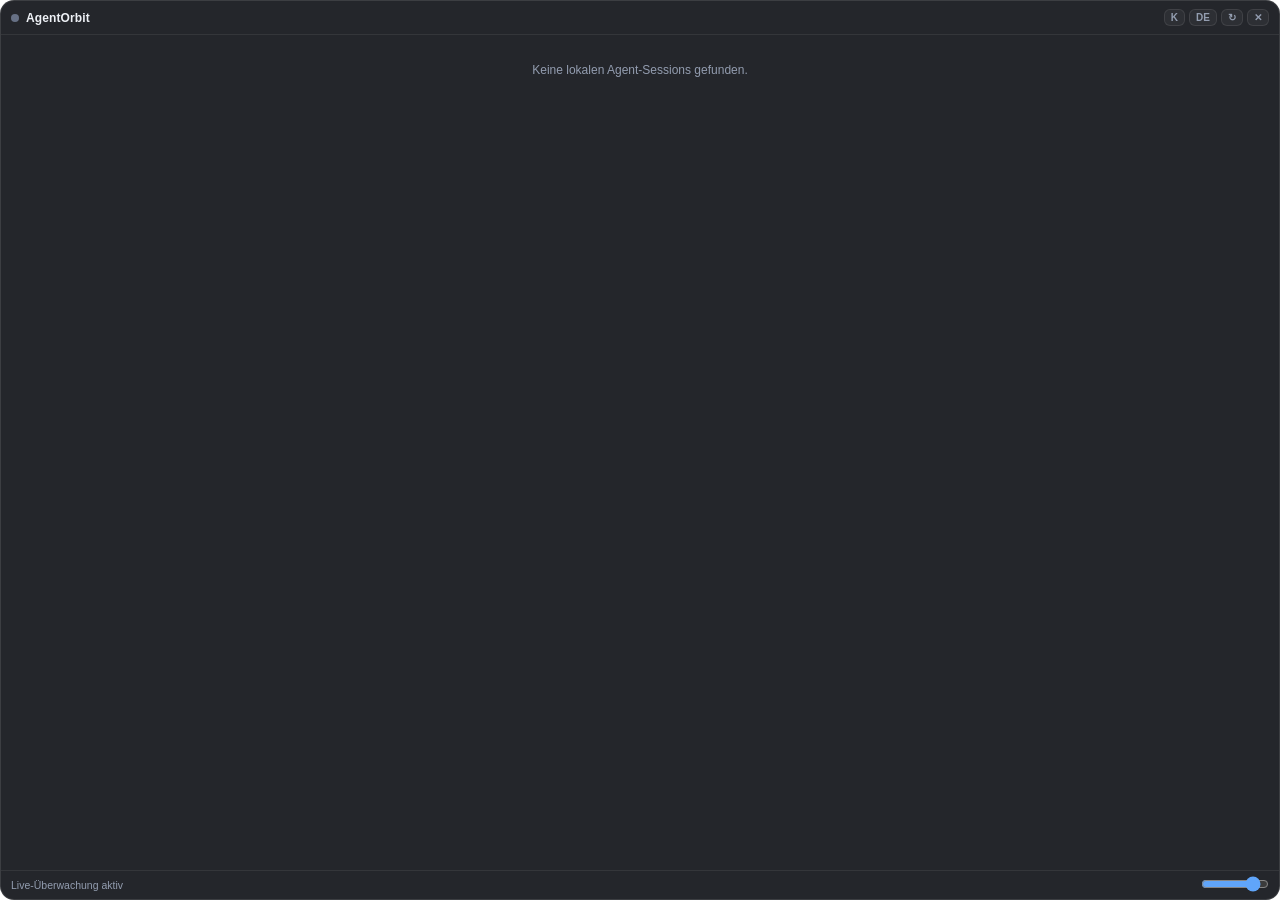
==== ui/index.html @ 6033550c "Phase 2: Add Tauri v2 desktop shell, tray, global shortcut, and zero-bundler HUD UI" ====
<!doctype html>
<html lang="de">
  <head>
    <meta charset="UTF-8" />
    <meta name="viewport" content="width=device-width, initial-scale=1.0" />
    <title>AgentOrbit</title>
    <link rel="stylesheet" href="styles.css" />
  </head>
  <body>
    <div id="hud-shell" class="hud-shell">
      <header class="hud-header" data-tauri-drag-region>
        <div class="brand" data-tauri-drag-region>
          <span id="status-orb" class="orb idle"></span>
          <span class="title">AgentOrbit</span>
          <span id="live-badge" class="badge hidden">0</span>
        </div>
        <div class="controls">
          <button id="density-btn" class="icon-btn" title="Ansicht wechseln">K</button>
          <button id="lang-btn" class="icon-btn" title="Sprache DE/EN">DE</button>
          <button id="refresh-btn" class="icon-btn" title="Aktualisieren">↻</button>
          <button id="hide-btn" class="icon-btn" title="Ausblenden">✕</button>
        </div>
      </header>

      <main id="session-list" class="session-list density-compact"></main>

      <footer class="hud-footer">
        <span id="footer-status" class="footer-status">Bereit</span>
        <label class="opacity-control" title="Deckkraft">
          <input id="opacity-slider" type="range" min="45" max="100" value="92" />
        </label>
      </footer>
    </div>
    <script src="app.js"></script>
  </body>
</html>
---- ui/styles.css ----
:root {
  --bg-alpha: 0.92;
  --surface: rgba(18, 20, 26, var(--bg-alpha));
  --card: rgba(255, 255, 255, 0.055);
  --card-hover: rgba(255, 255, 255, 0.09);
  --border: rgba(255, 255, 255, 0.11);
  --text: #eef1f6;
  --muted: #939db0;
  --green: #32d583;
  --orange: #f79009;
  --slate: #667085;
  --accent: #60a5fa;
}

* {
  box-sizing: border-box;
  margin: 0;
  padding: 0;
  user-select: none;
}

html,
body {
  width: 100%;
  height: 100%;
  overflow: hidden;
  background: transparent;
  font-family: -apple-system, BlinkMacSystemFont, "SF Pro Text", "Segoe UI", Roboto, sans-serif;
  color: var(--text);
  font-size: 12px;
}

.hud-shell {
  width: 100%;
  height: 100%;
  display: flex;
  flex-direction: column;
  background: var(--surface);
  border: 1px solid var(--border);
  border-radius: 14px;
  backdrop-filter: blur(18px);
  -webkit-backdrop-filter: blur(18px);
  overflow: hidden;
}

.hud-header {
  display: flex;
  align-items: center;
  justify-content: space-between;
  padding: 8px 10px;
  border-bottom: 1px solid rgba(255, 255, 255, 0.07);
  cursor: grab;
}

.brand {
  display: flex;
  align-items: center;
  gap: 7px;
  font-weight: 600;
  letter-spacing: 0.01em;
}

.orb {
  width: 8px;
  height: 8px;
  border-radius: 50%;
  background: var(--slate);
}
.orb.running {
  background: var(--green);
  box-shadow: 0 0 8px rgba(50, 213, 131, 0.7);
}
.orb.needs_input {
  background: var(--orange);
  box-shadow: 0 0 10px rgba(247, 144, 9, 0.85);
}

.badge {
  font-size: 10px;
  font-weight: 700;
  padding: 1px 6px;
  border-radius: 999px;
  background: rgba(50, 213, 131, 0.18);
  color: var(--green);
}
.badge.warn {
  background: rgba(247, 144, 9, 0.22);
  color: var(--orange);
}
.hidden {
  display: none;
}

.controls {
  display: flex;
  gap: 4px;
}

.icon-btn {
  border: 1px solid rgba(255, 255, 255, 0.09);
  background: rgba(255, 255, 255, 0.04);
  color: var(--muted);
  border-radius: 6px;
  font-size: 10px;
  font-weight: 600;
  padding: 2px 6px;
  cursor: pointer;
}
.icon-btn:hover {
  color: var(--text);
  background: rgba(255, 255, 255, 0.12);
}

.session-list {
  flex: 1;
  overflow-y: auto;
  padding: 8px;
  display: grid;
  grid-template-columns: repeat(auto-fill, minmax(220px, 1fr));
  gap: 7px;
  align-content: start;
}

.card {
  background: var(--card);
  border: 1px solid rgba(255, 255, 255, 0.07);
  border-radius: 10px;
  padding: 8px 10px;
  display: flex;
  flex-direction: column;
  gap: 4px;
  transition: background 0.15s ease, border-color 0.15s ease;
}
.card:hover {
  background: var(--card-hover);
}
.card.needs_input {
  border-color: rgba(247, 144, 9, 0.55);
  background: rgba(247, 144, 9, 0.09);
}
.card.running {
  border-color: rgba(50, 213, 131, 0.35);
}

.card-top {
  display: flex;
  align-items: center;
  justify-content: space-between;
  gap: 6px;
}

.project-btn {
  background: none;
  border: none;
  color: var(--text);
  font-weight: 600;
  font-size: 12.5px;
  text-align: left;
  cursor: pointer;
  overflow: hidden;
  text-overflow: ellipsis;
  white-space: nowrap;
}
.project-btn:hover {
  color: var(--accent);
}

.pill {
  font-size: 10px;
  font-weight: 600;
  padding: 1px 6px;
  border-radius: 999px;
  white-space: nowrap;
}
.pill.running {
  background: rgba(50, 213, 131, 0.16);
  color: var(--green);
}
.pill.needs_input {
  background: rgba(247, 144, 9, 0.22);
  color: var(--orange);
}
.pill.idle,
.pill.offline,
.pill.unavailable {
  background: rgba(255, 255, 255, 0.07);
  color: var(--muted);
}

.meta {
  display: flex;
  flex-wrap: wrap;
  gap: 6px;
  color: var(--muted);
  font-size: 11px;
}

.detail-row {
  display: flex;
  align-items: center;
  justify-content: space-between;
  margin-top: 3px;
  padding-top: 5px;
  border-top: 1px solid rgba(255, 255, 255, 0.06);
  font-size: 10.5px;
  color: var(--muted);
}

.rings {
  display: flex;
  gap: 8px;
  align-items: center;
}
.ring-item {
  display: flex;
  align-items: center;
  gap: 4px;
}

.density-minimal .detail-row,
.density-minimal .extra-meta {
  display: none;
}
.density-compact .detail-row {
  display: none;
}

.empty-state {
  grid-column: 1 / -1;
  text-align: center;
  color: var(--muted);
  padding: 20px 8px;
}

.hud-footer {
  display: flex;
  align-items: center;
  justify-content: space-between;
  padding: 5px 10px;
  border-top: 1px solid rgba(255, 255, 255, 0.07);
  font-size: 10.5px;
  color: var(--muted);
}

.opacity-control input {
  width: 68px;
  accent-color: var(--accent);
}
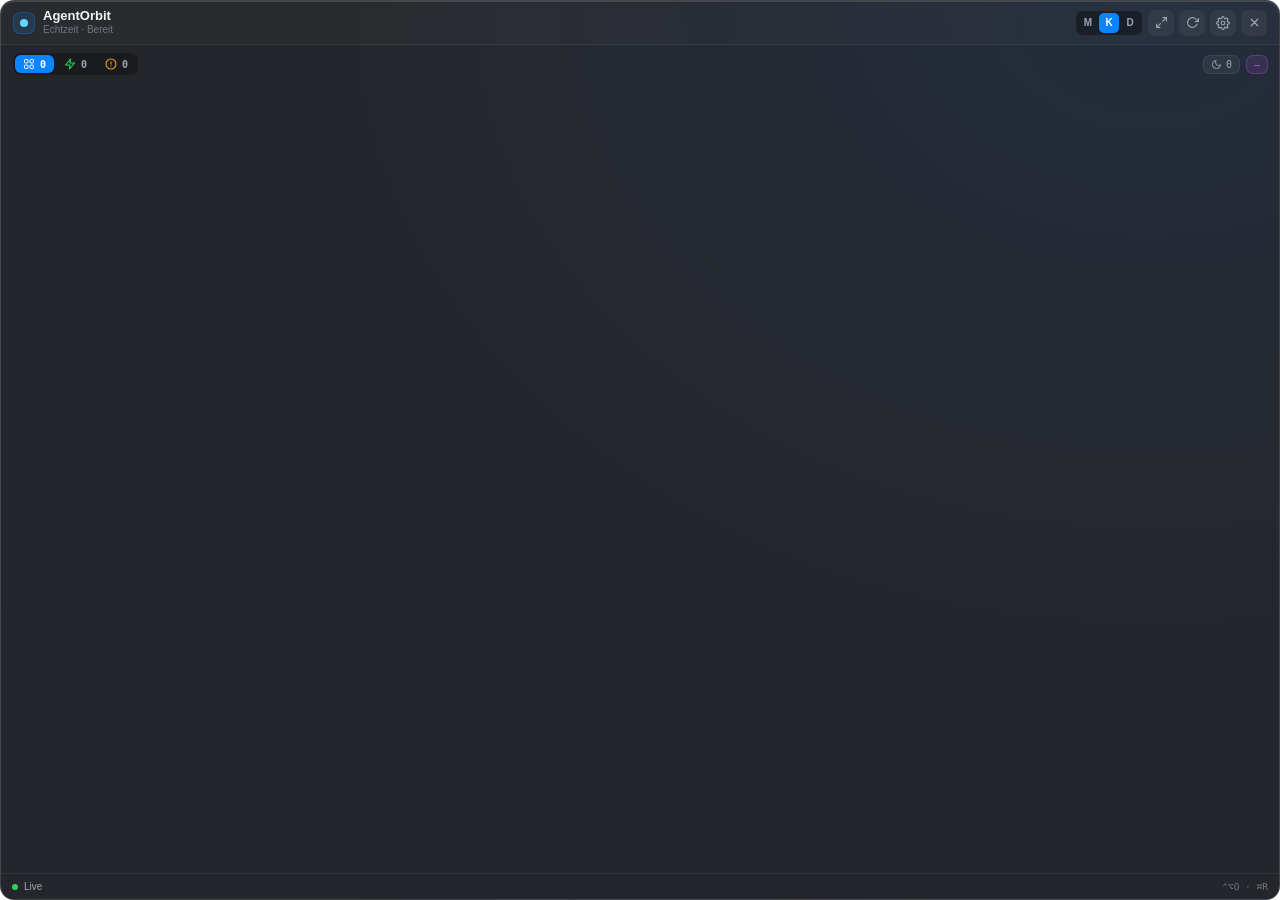
==== commit 83e09492: "feat(v2): complete HUD parity, live mid-task detection & Glass-HUD TUI" ====
--- a/ui/index.html
+++ b/ui/index.html
@@ -8,28 +8,294 @@
   </head>
   <body>
     <div id="hud-shell" class="hud-shell">
-      <header class="hud-header" data-tauri-drag-region>
+      <!-- Clean macOS Toolbar -->
+      <header id="hud-header" class="hud-header" data-tauri-drag-region>
         <div class="brand" data-tauri-drag-region>
-          <span id="status-orb" class="orb idle"></span>
-          <span class="title">AgentOrbit</span>
+          <span class="orbit-glyph" data-tauri-drag-region>
+            <span id="status-orb" class="orb idle"></span>
+            <span id="status-ring" class="orb-ring idle"></span>
+          </span>
+          <div class="brand-text" data-tauri-drag-region>
+            <span class="title">AgentOrbit</span>
+            <span id="header-sub" class="header-sub">Echtzeit · Bereit</span>
+          </div>
           <span id="live-badge" class="badge hidden">0</span>
         </div>
+
         <div class="controls">
-          <button id="density-btn" class="icon-btn" title="Ansicht wechseln">K</button>
-          <button id="lang-btn" class="icon-btn" title="Sprache DE/EN">DE</button>
-          <button id="refresh-btn" class="icon-btn" title="Aktualisieren">↻</button>
-          <button id="hide-btn" class="icon-btn" title="Ausblenden">✕</button>
+          <div class="mini-seg" title="Ansicht: Mini-Preview (M) · Kompakt (K) · Detail (D)">
+            <button class="mini-seg-btn quick-density" data-density="minimal">M</button>
+            <button class="mini-seg-btn quick-density active" data-density="compact">K</button>
+            <button class="mini-seg-btn quick-density" data-density="detail">D</button>
+          </div>
+          <button id="autosize-btn" class="tool-btn" title="Auto-Größe">
+            <svg width="13" height="13" viewBox="0 0 24 24" fill="none" stroke="currentColor" stroke-width="2" stroke-linecap="round"><polyline points="15 3 21 3 21 9"/><polyline points="9 21 3 21 3 15"/><line x1="21" y1="3" x2="14" y2="10"/><line x1="3" y1="21" x2="10" y2="14"/></svg>
+          </button>
+          <button id="refresh-btn" class="tool-btn" title="Aktualisieren (⌘R)">
+            <svg width="13" height="13" viewBox="0 0 24 24" fill="none" stroke="currentColor" stroke-width="2" stroke-linecap="round"><polyline points="23 4 23 10 17 10"/><path d="M20.49 15a9 9 0 1 1-2.12-9.36L23 10"/></svg>
+          </button>
+          <button id="settings-btn" class="tool-btn" title="Einstellungen">
+            <svg width="14" height="14" viewBox="0 0 24 24" fill="none" stroke="currentColor" stroke-width="1.9" stroke-linecap="round" stroke-linejoin="round">
+              <circle cx="12" cy="12" r="3" />
+              <path d="M19.4 15a1.65 1.65 0 0 0 .33 1.82l.06.06a2 2 0 1 1-2.83 2.83l-.06-.06a1.65 1.65 0 0 0-1.82-.33 1.65 1.65 0 0 0-1 1.51V21a2 2 0 0 1-4 0v-.09A1.65 1.65 0 0 0 9 19.4a1.65 1.65 0 0 0-1.82.33l-.06.06a2 2 0 1 1-2.83-2.83l.06-.06a1.65 1.65 0 0 0 .33-1.82 1.65 1.65 0 0 0-1.51-1H3a2 2 0 0 1 0-4h.09A1.65 1.65 0 0 0 4.6 9a1.65 1.65 0 0 0-.33-1.82l-.06-.06a2 2 0 1 1 2.83-2.83l.06.06a1.65 1.65 0 0 0 1.82.33H9a1.65 1.65 0 0 0 1-1.51V3a2 2 0 0 1 4 0v.09a1.65 1.65 0 0 0 1 1.51 1.65 1.65 0 0 0 1.82-.33l.06-.06a2 2 0 1 1 2.83 2.83l-.06.06a1.65 1.65 0 0 0-.33 1.82V9c.26.6.85 1 1.51 1H21a2 2 0 0 1 0 4h-.09a1.65 1.65 0 0 0-1.51 1z" />
+            </svg>
+          </button>
+          <button id="hide-btn" class="tool-btn close-btn" title="Ausblenden">
+            <svg width="13" height="13" viewBox="0 0 24 24" fill="none" stroke="currentColor" stroke-width="2.2" stroke-linecap="round"><path d="M18 6 6 18M6 6l12 12"/></svg>
+          </button>
         </div>
       </header>
 
-      <main id="session-list" class="session-list density-compact"></main>
-
-      <footer class="hud-footer">
-        <span id="footer-status" class="footer-status">Bereit</span>
-        <label class="opacity-control" title="Deckkraft">
-          <input id="opacity-slider" type="range" min="45" max="100" value="92" />
-        </label>
-      </footer>
+      <!-- MAIN HUD VIEW -->
+      <div id="hud-view" class="view-pane">
+        <nav id="filter-bar" class="filter-bar">
+          <div class="segmented-control">
+            <button class="seg-btn filter-opt active" data-filter="all" title="Alle Sessions">
+              <svg width="12" height="12" viewBox="0 0 24 24" fill="none" stroke="currentColor" stroke-width="2"><rect x="3" y="3" width="7" height="7" rx="1.5"/><rect x="14" y="3" width="7" height="7" rx="1.5"/><rect x="3" y="14" width="7" height="7" rx="1.5"/><rect x="14" y="14" width="7" height="7" rx="1.5"/></svg>
+              <span id="cnt-all" class="seg-cnt">0</span>
+            </button>
+            <button class="seg-btn filter-opt" data-filter="active" title="Aktive Sessions">
+              <svg width="12" height="12" viewBox="0 0 24 24" fill="none" stroke="#30d158" stroke-width="2.2" stroke-linecap="round" stroke-linejoin="round"><polygon points="13 2 3 14 12 14 11 22 21 10 12 10 13 2"/></svg>
+              <span id="cnt-active" class="seg-cnt">0</span>
+            </button>
+            <button class="seg-btn filter-opt" data-filter="needs_input" title="Eingabe nötig">
+              <svg width="12" height="12" viewBox="0 0 24 24" fill="none" stroke="#ff9f0a" stroke-width="2.2" stroke-linecap="round" stroke-linejoin="round"><circle cx="12" cy="12" r="10"/><line x1="12" y1="8" x2="12" y2="12"/><line x1="12" y1="16" x2="12.01" y2="16"/></svg>
+              <span id="cnt-input" class="seg-cnt">0</span>
+            </button>
+          </div>
+
+          <div class="quick-kpis">
+            <span class="kpi-chip" title="Idle">
+              <svg width="11" height="11" viewBox="0 0 24 24" fill="none" stroke="currentColor" stroke-width="2"><path d="M21 12.79A9 9 0 1 1 11.21 3 7 7 0 0 0 21 12.79z"/></svg>
+              <span id="kpi-val-idle">0</span>
+            </span>
+            <span class="kpi-chip violet" title="Geschätzte Kosten">
+              <span id="kpi-val-cost">—</span>
+            </span>
+          </div>
+        </nav>
+
+        <main id="session-list" class="session-list density-compact cols-1"></main>
+
+        <footer class="hud-footer">
+          <span id="footer-status" class="footer-live"><span class="live-dot"></span>Live</span>
+          <span id="footer-kbd" class="footer-kbd">⌃⌥O · ⌘R</span>
+        </footer>
+      </div>
+
+      <!-- FULL 3-TAB macOS SETTINGS VIEW (matching v1.3.2 screenshot) -->
+      <div id="settings-view" class="view-pane hidden">
+        <div class="settings-tabs">
+          <button class="tab-btn active" data-tab="display">
+            <svg width="13" height="13" viewBox="0 0 24 24" fill="none" stroke="currentColor" stroke-width="2"><line x1="4" y1="21" x2="4" y2="14"/><line x1="4" y1="10" x2="4" y2="3"/><line x1="12" y1="21" x2="12" y2="12"/><line x1="12" y1="8" x2="12" y2="3"/><line x1="20" y1="21" x2="20" y2="16"/><line x1="20" y1="12" x2="20" y2="3"/><line x1="1" y1="14" x2="7" y2="14"/><line x1="9" y1="8" x2="15" y2="8"/><line x1="17" y1="16" x2="23" y2="16"/></svg>
+            <span id="tab-lbl-display">Anzeige</span>
+          </button>
+          <button class="tab-btn" data-tab="agents">
+            <svg width="13" height="13" viewBox="0 0 24 24" fill="none" stroke="currentColor" stroke-width="2"><rect x="4" y="4" width="16" height="16" rx="2"/><rect x="9" y="9" width="6" height="6"/></svg>
+            <span id="tab-lbl-agents">Agents</span>
+          </button>
+          <button class="tab-btn" data-tab="folders">
+            <svg width="13" height="13" viewBox="0 0 24 24" fill="none" stroke="currentColor" stroke-width="2"><path d="M22 19a2 2 0 0 1-2 2H4a2 2 0 0 1-2-2V5a2 2 0 0 1 2-2h5l2 3h9a2 2 0 0 1 2 2z"/></svg>
+            <span id="tab-lbl-folders">Ordner</span>
+          </button>
+        </div>
+
+        <div class="settings-scroll">
+          <!-- TAB 1: ANZEIGE -->
+          <div id="tab-display" class="tab-panel">
+            <div class="pref-card">
+              <div class="pref-card-head"><span class="pref-ico blue">✦</span><span id="sec-appearance">Darstellung</span></div>
+              <div class="pref-row">
+                <span id="lbl-density">Ansicht</span>
+                <div class="mac-seg">
+                  <button class="mac-seg-btn density-opt" data-density="minimal">Minimal</button>
+                  <button class="mac-seg-btn density-opt active" data-density="compact">Kompakt</button>
+                  <button class="mac-seg-btn density-opt" data-density="detail">Detail</button>
+                </div>
+              </div>
+              <div class="pref-row">
+                <span id="lbl-tray">Menüleiste</span>
+                <div class="mac-seg">
+                  <button class="mac-seg-btn tray-opt" data-tray="icon">Nur Icon</button>
+                  <button class="mac-seg-btn tray-opt active" data-tray="project">Projekt</button>
+                  <button class="mac-seg-btn tray-opt" data-tray="project_model">Projekt · Model</button>
+                </div>
+              </div>
+              <div class="pref-row">
+                <span id="lbl-lang">Sprache</span>
+                <div class="mac-seg">
+                  <button class="mac-seg-btn lang-opt active" data-lang="auto">Auto</button>
+                  <button class="mac-seg-btn lang-opt" data-lang="en">English</button>
+                  <button class="mac-seg-btn lang-opt" data-lang="de">Deutsch</button>
+                </div>
+              </div>
+              <div class="pref-row">
+                <span id="lbl-opacity">HUD-Deckkraft</span>
+                <div class="slider-wrap">
+                  <input id="opacity-slider" class="mac-slider" type="range" min="25" max="100" value="94" />
+                  <span id="opacity-val" class="mono">94%</span>
+                </div>
+              </div>
+            </div>
+
+            <div class="pref-card">
+              <div class="pref-card-head"><span class="pref-ico cyan">⊞</span><span id="sec-workspace">Workspace & Steuerung</span></div>
+              <div class="pref-row">
+                <span id="lbl-ctx-bar">Kontext-Balken</span>
+                <div class="mac-seg">
+                  <button class="mac-seg-btn ctx-opt active" data-ctx="0">Auto</button>
+                  <button class="mac-seg-btn ctx-opt" data-ctx="200000">200k</button>
+                  <button class="mac-seg-btn ctx-opt" data-ctx="500000">500k</button>
+                  <button class="mac-seg-btn ctx-opt" data-ctx="1000000">1M</button>
+                  <button class="mac-seg-btn ctx-opt" data-ctx="-1">Aus</button>
+                </div>
+              </div>
+              <div class="pref-row">
+                <label for="launcher-select" id="lbl-launcher">Starter</label>
+                <select id="launcher-select" class="mac-select">
+                  <option value="auto">Auto (passend)</option>
+                  <option value="antigravity">Antigravity</option>
+                  <option value="vscode">VS Code</option>
+                  <option value="cursor">Cursor</option>
+                  <option value="terminal">Terminal</option>
+                  <option value="finder">Finder / Dateien</option>
+                </select>
+              </div>
+              <div class="pref-row">
+                <span id="lbl-scope">Projekte anzeigen</span>
+                <div class="mac-seg">
+                  <button class="mac-seg-btn scope-opt" data-scope="single">Einzeln</button>
+                  <button class="mac-seg-btn scope-opt" data-scope="active">Alle Aktiven</button>
+                  <button class="mac-seg-btn scope-opt active" data-scope="all">Alle</button>
+                </div>
+              </div>
+              <div class="pref-row">
+                <span id="lbl-snap">Einrast-Grid beim Ziehen (⌥ = Frei)</span>
+                <label class="mac-switch"><input id="snap-checkbox" type="checkbox" checked /><span></span></label>
+              </div>
+              <div class="pref-row">
+                <span id="lbl-show-cost">Kosten-Schätzung (~$)</span>
+                <label class="mac-switch"><input id="cost-checkbox" type="checkbox" checked /><span></span></label>
+              </div>
+            </div>
+
+            <div class="pref-card">
+              <div class="pref-card-head"><span class="pref-ico indigo">⌘</span><span id="sec-shortcuts">Tastenkürzel</span></div>
+              <div id="hk-conflict-banner" class="conflict-banner hidden"></div>
+              <div class="pref-row hk-row" data-hk="hotkey_hud">
+                <span id="lbl-hk-hud">HUD ein- und ausblenden</span>
+                <div class="hk-controls">
+                  <select id="hk-hud-select" class="mac-select">
+                    <option value="ctrl+alt+o">⌃⌥ O</option>
+                    <option value="alt+space">⌥ Space</option>
+                    <option value="ctrl+shift+o">⌃⇧ O</option>
+                    <option value="off">Aus</option>
+                  </select>
+                  <button class="rec-btn" data-hk="hotkey_hud" title="Eigenes Kürzel aufnehmen">Aufnehmen</button>
+                </div>
+              </div>
+              <div class="pref-row hk-row" data-hk="hotkey_density">
+                <span id="lbl-hk-density">Ansicht wechseln</span>
+                <div class="hk-controls">
+                  <select id="hk-density-select" class="mac-select">
+                    <option value="off">Aus</option>
+                    <option value="ctrl+alt+v">⌃⌥ V</option>
+                    <option value="alt+shift+a">⌥⇧ A</option>
+                    <option value="ctrl+shift+v">⌃⇧ V</option>
+                  </select>
+                  <button class="rec-btn" data-hk="hotkey_density" title="Eigenes Kürzel aufnehmen">Aufnehmen</button>
+                </div>
+              </div>
+              <div class="pref-row hk-row" data-hk="hotkey_active">
+                <span id="lbl-hk-active">Alle aktiven Projekte zeigen</span>
+                <div class="hk-controls">
+                  <select id="hk-active-select" class="mac-select">
+                    <option value="off">Aus</option>
+                    <option value="ctrl+alt+a">⌃⌥ A</option>
+                    <option value="alt+shift+o">⌥⇧ O</option>
+                    <option value="ctrl+shift+a">⌃⇧ A</option>
+                  </select>
+                  <button class="rec-btn" data-hk="hotkey_active" title="Eigenes Kürzel aufnehmen">Aufnehmen</button>
+                </div>
+              </div>
+              <div class="pref-row hk-row" data-hk="hotkey_mini">
+                <span id="lbl-hk-mini">Mini-Preview ein-/ausblenden</span>
+                <div class="hk-controls">
+                  <select id="hk-mini-select" class="mac-select">
+                    <option value="off">Aus</option>
+                    <option value="ctrl+alt+m">⌃⌥ M</option>
+                    <option value="alt+shift+m">⌥⇧ M</option>
+                  </select>
+                  <button class="rec-btn" data-hk="hotkey_mini" title="Eigenes Kürzel aufnehmen">Aufnehmen</button>
+                </div>
+              </div>
+            </div>
+
+            <div class="pref-card">
+              <div class="pref-card-head"><span class="pref-ico emerald">🔔</span><span id="sec-notify">Mitteilungen & Start</span></div>
+              <div class="pref-row">
+                <span id="lbl-notify-done">Fertig-Meldung (Aktiv → Idle)</span>
+                <div class="row-right-inline">
+                  <label class="sound-check"><input id="notify-sound-checkbox" type="checkbox" /> <span id="lbl-sound">Ton</span></label>
+                  <label class="mac-switch"><input id="notify-done-checkbox" type="checkbox" checked /><span></span></label>
+                </div>
+              </div>
+              <div class="pref-row">
+                <span id="lbl-notify-in">Eingabe nötig (Freigabe / Rückfrage)</span>
+                <label class="mac-switch"><input id="notify-input-checkbox" type="checkbox" checked /><span></span></label>
+              </div>
+              <div class="pref-row">
+                <span id="lbl-autostart">Bei Anmeldung starten</span>
+                <label class="mac-switch"><input id="autostart-checkbox" type="checkbox" /><span></span></label>
+              </div>
+            </div>
+          </div>
+
+          <!-- TAB 2: AGENTS -->
+          <div id="tab-agents" class="tab-panel hidden">
+            <div class="pref-card">
+              <div class="pref-card-head"><span class="pref-ico blue">◎</span><span>Auto-Discovery</span></div>
+              <div id="discovered-agents-list" class="discovered-list"></div>
+            </div>
+            <div class="pref-card">
+              <div class="pref-card-head"><span class="pref-ico violet">+</span><span id="lbl-custom">Custom Agent hinzufügen</span></div>
+              <div class="custom-form">
+                <input id="custom-name" class="mac-input" type="text" placeholder="Name (z.B. Pi)" />
+                <input id="custom-path" class="mac-input" type="text" placeholder="Pfad (z.B. ~/.pi/agent)" />
+                <button id="add-custom-btn" class="mac-primary-btn">+</button>
+              </div>
+              <div id="custom-list" class="custom-list"></div>
+            </div>
+          </div>
+
+          <!-- TAB 3: ORDNER -->
+          <div id="tab-folders" class="tab-panel hidden">
+            <div class="pref-card">
+              <div class="pref-card-head"><span class="pref-ico cyan">📁</span><span id="lbl-folders">Überwachte Projekt-Ordner</span></div>
+              <div class="folder-form">
+                <input id="folder-path" class="mac-input" type="text" placeholder="Ordnerpfad (z.B. ~/Projects/App)" />
+                <button id="add-folder-btn" class="mac-primary-btn">+</button>
+              </div>
+              <div id="folder-list" class="custom-list"></div>
+            </div>
+          </div>
+        </div>
+
+        <footer class="settings-footer">
+          <button id="settings-autosize-btn" class="mac-secondary-btn">Auto-Größe</button>
+          <span class="version-tag">AgentOrbit v2.0</span>
+          <button id="settings-done-btn" class="mac-primary-btn">Fertig</button>
+        </footer>
+      </div>
+
+      <!-- Right-Click Launcher Context Menu -->
+      <div id="context-menu" class="context-menu hidden">
+        <button data-target="antigravity">Antigravity</button>
+        <button data-target="vscode">VS Code</button>
+        <button data-target="cursor">Cursor</button>
+        <button data-target="terminal">Terminal</button>
+        <button data-target="finder">Finder / Dateien</button>
+      </div>
     </div>
     <script src="app.js"></script>
   </body>
--- a/ui/styles.css
+++ b/ui/styles.css
@@ -1,15 +1,23 @@
 :root {
-  --bg-alpha: 0.92;
-  --surface: rgba(18, 20, 26, var(--bg-alpha));
-  --card: rgba(255, 255, 255, 0.055);
-  --card-hover: rgba(255, 255, 255, 0.09);
-  --border: rgba(255, 255, 255, 0.11);
-  --text: #eef1f6;
-  --muted: #939db0;
-  --green: #32d583;
-  --orange: #f79009;
-  --slate: #667085;
-  --accent: #60a5fa;
+  --bg-alpha: 0.94;
+  --surface: rgba(24, 25, 30, var(--bg-alpha));
+  --card: rgba(255, 255, 255, 0.05);
+  --card-hover: rgba(255, 255, 255, 0.085);
+  --hairline: rgba(255, 255, 255, 0.1);
+  --specular: rgba(255, 255, 255, 0.13);
+  --text: #f3f5f8;
+  --secondary: #9da6b5;
+  --tertiary: #6e7787;
+  --mac-blue: #0a84ff;
+  --emerald: #30d158;
+  --amber: #ff9f0a;
+  --cyan: #64d2ff;
+  --violet: #bf5af2;
+  --coral: #fb923c;
+  --indigo: #818cf8;
+  --pink: #f472b6;
+  --red: #ff453a;
+  --ease-mac: cubic-bezier(0.22, 1, 0.36, 1);
 }
 
 * {
@@ -17,6 +25,7 @@
   margin: 0;
   padding: 0;
   user-select: none;
+  -webkit-font-smoothing: antialiased;
 }
 
 html,
@@ -25,9 +34,18 @@
   height: 100%;
   overflow: hidden;
   background: transparent;
-  font-family: -apple-system, BlinkMacSystemFont, "SF Pro Text", "Segoe UI", Roboto, sans-serif;
+  font-family: -apple-system, BlinkMacSystemFont, "SF Pro Text", "SF Pro Display", "Segoe UI", sans-serif;
   color: var(--text);
   font-size: 12px;
+  font-variant-numeric: tabular-nums;
+}
+
+.mono {
+  font-family: "SF Mono", ui-monospace, Menlo, Consolas, monospace;
+}
+
+.hidden {
+  display: none !important;
 }
 
 .hud-shell {
@@ -35,111 +53,414 @@
   height: 100%;
   display: flex;
   flex-direction: column;
-  background: var(--surface);
-  border: 1px solid var(--border);
+  background: radial-gradient(ellipse at 90% 0%, rgba(10, 132, 255, 0.08), transparent 50%),
+    var(--surface);
+  border: 1px solid rgba(255, 255, 255, 0.14);
+  box-shadow: inset 0 1px 0 var(--specular);
   border-radius: 14px;
-  backdrop-filter: blur(18px);
-  -webkit-backdrop-filter: blur(18px);
+  backdrop-filter: blur(28px) saturate(160%);
+  -webkit-backdrop-filter: blur(28px) saturate(160%);
   overflow: hidden;
 }
-
+.hud-shell.low-opacity {
+  text-shadow: 0 1px 2px rgba(0, 0, 0, 0.75);
+}
+.hud-shell.low-opacity .card {
+  background: rgba(16, 18, 24, 0.55);
+}
+
+.view-pane {
+  flex: 1;
+  min-height: 0;
+  display: flex;
+  flex-direction: column;
+}
+
+/* Header */
 .hud-header {
+  height: 44px;
   display: flex;
   align-items: center;
   justify-content: space-between;
-  padding: 8px 10px;
+  padding: 0 12px;
   border-bottom: 1px solid rgba(255, 255, 255, 0.07);
+  background: rgba(255, 255, 255, 0.02);
   cursor: grab;
+  flex-shrink: 0;
 }
 
 .brand {
   display: flex;
   align-items: center;
-  gap: 7px;
-  font-weight: 600;
-  letter-spacing: 0.01em;
+  gap: 8px;
+  min-width: 0;
+}
+
+.brand-text {
+  display: flex;
+  flex-direction: column;
+  line-height: 1.15;
+  min-width: 0;
+}
+
+.title {
+  font-weight: 650;
+  font-size: 13px;
+}
+
+.header-sub {
+  font-size: 10px;
+  color: var(--tertiary);
+  white-space: nowrap;
+  overflow: hidden;
+  text-overflow: ellipsis;
+}
+
+.orbit-glyph {
+  position: relative;
+  width: 22px;
+  height: 22px;
+  border-radius: 7px;
+  background: rgba(10, 132, 255, 0.14);
+  border: 1px solid rgba(10, 132, 255, 0.35);
+  display: grid;
+  place-items: center;
+  flex-shrink: 0;
 }
 
 .orb {
   width: 8px;
   height: 8px;
   border-radius: 50%;
-  background: var(--slate);
+  background: var(--cyan);
+  z-index: 2;
 }
 .orb.running {
-  background: var(--green);
-  box-shadow: 0 0 8px rgba(50, 213, 131, 0.7);
+  background: var(--emerald);
+  box-shadow: 0 0 8px rgba(48, 209, 88, 0.8);
 }
 .orb.needs_input {
-  background: var(--orange);
-  box-shadow: 0 0 10px rgba(247, 144, 9, 0.85);
+  background: var(--amber);
+  box-shadow: 0 0 10px rgba(255, 159, 10, 0.9);
+}
+
+.orb-ring {
+  position: absolute;
+  inset: 2px;
+  border-radius: 50%;
+  opacity: 0;
+  pointer-events: none;
+}
+.orb-ring.running {
+  border: 1.5px solid var(--emerald);
+  animation: orbit-pulse 2.2s var(--ease-mac) infinite;
+}
+.orb-ring.needs_input {
+  border: 1.5px solid var(--amber);
+  animation: orbit-pulse 1.5s var(--ease-mac) infinite;
+}
+@keyframes orbit-pulse {
+  0% { transform: scale(0.5); opacity: 0.75; }
+  100% { transform: scale(1.4); opacity: 0; }
 }
 
 .badge {
   font-size: 10px;
   font-weight: 700;
-  padding: 1px 6px;
+  padding: 2px 7px;
   border-radius: 999px;
-  background: rgba(50, 213, 131, 0.18);
-  color: var(--green);
+  background: rgba(48, 209, 88, 0.18);
+  color: var(--emerald);
+  border: 1px solid rgba(48, 209, 88, 0.32);
 }
 .badge.warn {
-  background: rgba(247, 144, 9, 0.22);
-  color: var(--orange);
-}
-.hidden {
-  display: none;
+  background: rgba(255, 159, 10, 0.2);
+  color: var(--amber);
+  border-color: rgba(255, 159, 10, 0.4);
 }
 
 .controls {
   display: flex;
+  align-items: center;
+  gap: 5px;
+  flex-shrink: 0;
+}
+
+.mini-seg {
+  display: inline-flex;
+  padding: 2px;
+  border-radius: 7px;
+  background: rgba(0, 0, 0, 0.34);
+  border: 1px solid rgba(255, 255, 255, 0.08);
+  gap: 1px;
+}
+.mini-seg-btn {
+  border: none;
+  background: transparent;
+  color: var(--secondary);
+  font-size: 10px;
+  font-weight: 700;
+  width: 20px;
+  height: 20px;
+  border-radius: 5px;
+  cursor: pointer;
+}
+.mini-seg-btn:hover {
+  color: var(--text);
+}
+.mini-seg-btn.active {
+  background: var(--mac-blue);
+  color: #ffffff;
+}
+
+.tool-btn {
+  width: 26px;
+  height: 26px;
+  display: inline-flex;
+  align-items: center;
+  justify-content: center;
+  border: 1px solid transparent;
+  background: rgba(255, 255, 255, 0.05);
+  color: var(--secondary);
+  border-radius: 7px;
+  cursor: pointer;
+  transition: all 0.14s var(--ease-mac);
+}
+.tool-btn:hover {
+  background: rgba(255, 255, 255, 0.13);
+  color: var(--text);
+}
+.tool-btn.active {
+  background: rgba(10, 132, 255, 0.22);
+  border-color: rgba(10, 132, 255, 0.5);
+  color: var(--cyan);
+}
+.tool-btn.close-btn:hover {
+  background: rgba(255, 69, 58, 0.22);
+  color: #ff6961;
+}
+
+/* Filter Bar */
+.filter-bar {
+  display: flex;
+  align-items: center;
+  justify-content: space-between;
+  padding: 7px 11px 4px;
+  gap: 8px;
+  flex-shrink: 0;
+}
+
+.segmented-control {
+  display: inline-flex;
+  padding: 2px;
+  border-radius: 8px;
+  background: rgba(0, 0, 0, 0.3);
+  border: 1px solid rgba(255, 255, 255, 0.06);
+  gap: 2px;
+}
+
+.seg-btn {
+  display: inline-flex;
+  align-items: center;
+  gap: 5px;
+  border: none;
+  background: transparent;
+  color: var(--secondary);
+  font-size: 10.5px;
+  font-weight: 550;
+  padding: 3px 8px;
+  border-radius: 6px;
+  cursor: pointer;
+  transition: all 0.15s var(--ease-mac);
+}
+.seg-btn.active {
+  background: var(--mac-blue);
+  color: #ffffff;
+}
+.seg-cnt {
+  font-family: "SF Mono", ui-monospace, Menlo, monospace;
+  font-size: 10px;
+}
+
+.quick-kpis {
+  display: inline-flex;
+  align-items: center;
+  gap: 6px;
+}
+.kpi-chip {
+  display: inline-flex;
+  align-items: center;
   gap: 4px;
-}
-
-.icon-btn {
-  border: 1px solid rgba(255, 255, 255, 0.09);
-  background: rgba(255, 255, 255, 0.04);
-  color: var(--muted);
-  border-radius: 6px;
+  padding: 3px 7px;
+  border-radius: 7px;
+  background: rgba(255, 255, 255, 0.05);
+  border: 1px solid rgba(255, 255, 255, 0.07);
+  color: var(--secondary);
+  font-family: "SF Mono", ui-monospace, Menlo, monospace;
   font-size: 10px;
-  font-weight: 600;
-  padding: 2px 6px;
-  cursor: pointer;
-}
-.icon-btn:hover {
-  color: var(--text);
-  background: rgba(255, 255, 255, 0.12);
-}
-
+}
+.kpi-chip.violet {
+  color: var(--violet);
+  border-color: rgba(191, 90, 242, 0.3);
+  background: rgba(191, 90, 242, 0.12);
+}
+
+/* Deterministic Fixed-Breakpoint Session Grid (zero pancaking in WKWebView!) */
 .session-list {
   flex: 1;
+  min-height: 0;
   overflow-y: auto;
-  padding: 8px;
+  padding: 8px 11px;
+  gap: 8px;
+}
+.session-list.cols-1 {
+  display: flex;
+  flex-direction: column;
+}
+.session-list.cols-2 {
   display: grid;
-  grid-template-columns: repeat(auto-fill, minmax(220px, 1fr));
-  gap: 7px;
+  grid-template-columns: repeat(2, minmax(0, 1fr));
+  grid-auto-rows: max-content;
   align-content: start;
 }
-
+.session-list.cols-3 {
+  display: grid;
+  grid-template-columns: repeat(3, minmax(0, 1fr));
+  grid-auto-rows: max-content;
+  align-content: start;
+}
+
+.session-list::-webkit-scrollbar,
+.settings-scroll::-webkit-scrollbar {
+  width: 5px;
+}
+.session-list::-webkit-scrollbar-thumb,
+.settings-scroll::-webkit-scrollbar-thumb {
+  background: rgba(255, 255, 255, 0.16);
+  border-radius: 999px;
+}
+
+/* Session Cards + Colorful Badges */
 .card {
+  position: relative;
+  min-width: 0;
+  flex-shrink: 0;
+  align-self: stretch;
   background: var(--card);
-  border: 1px solid rgba(255, 255, 255, 0.07);
-  border-radius: 10px;
-  padding: 8px 10px;
-  display: flex;
-  flex-direction: column;
-  gap: 4px;
-  transition: background 0.15s ease, border-color 0.15s ease;
+  border: 1px solid rgba(255, 255, 255, 0.08);
+  border-radius: 12px;
+  padding: 9px 10px;
+  display: flex;
+  flex-direction: column;
+  gap: 6px;
+  overflow: hidden;
+  transition: transform 0.15s var(--ease-mac), border-color 0.15s ease, background 0.15s ease;
+}
+.card::before {
+  content: "";
+  position: absolute;
+  inset: 0;
+  background: radial-gradient(140px circle at var(--mx, 50%) var(--my, 50%), rgba(255, 255, 255, 0.075), transparent 70%);
+  opacity: 0;
+  transition: opacity 0.2s ease;
+  pointer-events: none;
+}
+.card:hover::before {
+  opacity: 1;
 }
 .card:hover {
   background: var(--card-hover);
+  border-color: rgba(255, 255, 255, 0.18);
+}
+.card.running {
+  border-color: rgba(48, 209, 88, 0.52);
+  box-shadow: 0 0 14px -5px rgba(48, 209, 88, 0.34);
+}
+.card.running::after {
+  content: "";
+  position: absolute;
+  top: 0;
+  left: -40%;
+  width: 40%;
+  height: 2px;
+  background: linear-gradient(90deg, transparent, var(--emerald), var(--cyan), transparent);
+  animation: working-sweep 2.1s ease-in-out infinite;
+  pointer-events: none;
+}
+@keyframes working-sweep {
+  0% { transform: translateX(0); opacity: 0.4; }
+  50% { opacity: 1; }
+  100% { transform: translateX(350%); opacity: 0.4; }
+}
+.dots-spinner.emerald i {
+  background: var(--emerald);
 }
 .card.needs_input {
-  border-color: rgba(247, 144, 9, 0.55);
-  background: rgba(247, 144, 9, 0.09);
-}
-.card.running {
-  border-color: rgba(50, 213, 131, 0.35);
+  border-color: rgba(255, 159, 10, 0.65);
+  background: linear-gradient(145deg, rgba(255, 159, 10, 0.12), rgba(255, 255, 255, 0.04));
+  box-shadow: 0 0 16px -5px rgba(255, 159, 10, 0.35);
+}
+
+.card-header {
+  display: flex;
+  align-items: center;
+  gap: 8px;
+  min-width: 0;
+}
+
+/* Distinct Colored Agent Brand Badges */
+.agent-badge {
+  width: 28px;
+  height: 28px;
+  border-radius: 8px;
+  display: grid;
+  place-items: center;
+  font-size: 10.5px;
+  font-weight: 750;
+  flex-shrink: 0;
+  border: 1px solid rgba(255, 255, 255, 0.12);
+}
+.agent-badge.ag {
+  background: rgba(10, 132, 255, 0.2);
+  color: #64d2ff;
+  border-color: rgba(100, 210, 255, 0.4);
+}
+.agent-badge.cx {
+  background: rgba(48, 209, 88, 0.18);
+  color: #30d158;
+  border-color: rgba(48, 209, 88, 0.38);
+}
+.agent-badge.cl {
+  background: rgba(251, 146, 60, 0.2);
+  color: #fb923c;
+  border-color: rgba(251, 146, 60, 0.42);
+}
+.agent-badge.oc {
+  background: rgba(191, 90, 242, 0.2);
+  color: #bf5af2;
+  border-color: rgba(191, 90, 242, 0.42);
+}
+.agent-badge.lm {
+  background: rgba(129, 140, 248, 0.2);
+  color: #818cf8;
+  border-color: rgba(129, 140, 248, 0.42);
+}
+.agent-badge.pi {
+  background: rgba(244, 114, 182, 0.2);
+  color: #f472b6;
+  border-color: rgba(244, 114, 182, 0.42);
+}
+.agent-badge.other {
+  background: rgba(255, 255, 255, 0.08);
+  color: var(--secondary);
+}
+
+.card-title-wrap {
+  flex: 1;
+  min-width: 0;
+  display: flex;
+  flex-direction: column;
+  gap: 3px;
 }
 
 .card-top {
@@ -162,87 +483,847 @@
   white-space: nowrap;
 }
 .project-btn:hover {
-  color: var(--accent);
-}
-
+  color: var(--cyan);
+}
+
+/* Colored Status, Effort, Branch & Cost Badges */
 .pill {
+  display: inline-flex;
+  align-items: center;
+  gap: 3px;
+  font-size: 9.5px;
+  font-weight: 650;
+  padding: 2px 7px;
+  border-radius: 999px;
+  white-space: nowrap;
+  flex-shrink: 0;
+}
+.pill.running {
+  background: rgba(48, 209, 88, 0.18);
+  color: var(--emerald);
+  border: 1px solid rgba(48, 209, 88, 0.32);
+}
+.pill.done-badge {
+  background: rgba(48, 209, 88, 0.22);
+  color: #4ade80;
+  border: 1px solid rgba(74, 222, 128, 0.45);
+}
+.card.recently-done {
+  border-color: rgba(74, 222, 128, 0.42);
+}
+.pill.needs_input {
+  background: rgba(255, 159, 10, 0.22);
+  color: var(--amber);
+  border: 1px solid rgba(255, 159, 10, 0.45);
+}
+.pill.idle,
+.pill.unavailable {
+  background: rgba(255, 255, 255, 0.07);
+  color: var(--secondary);
+}
+.pill.offline {
+  background: rgba(255, 69, 58, 0.18);
+  color: var(--red);
+}
+
+.meta {
+  display: flex;
+  flex-wrap: wrap;
+  align-items: center;
+  gap: 5px;
+  color: var(--secondary);
+  font-size: 10.5px;
+}
+
+.model-badge {
+  font-size: 9.5px;
+  font-weight: 600;
+  padding: 1px 6px;
+  border-radius: 5px;
+  background: rgba(255, 255, 255, 0.08);
+  color: var(--text);
+  border: 1px solid rgba(255, 255, 255, 0.12);
+  max-width: 170px;
+  overflow: hidden;
+  text-overflow: ellipsis;
+  white-space: nowrap;
+}
+.model-badge.gemini {
+  background: rgba(56, 189, 248, 0.15);
+  color: #7dd3fc;
+  border-color: rgba(56, 189, 248, 0.34);
+}
+.model-badge.claude {
+  background: rgba(251, 146, 60, 0.16);
+  color: #fdba74;
+  border-color: rgba(251, 146, 60, 0.36);
+}
+.model-badge.openai {
+  background: rgba(52, 211, 153, 0.15);
+  color: #6ee7b7;
+  border-color: rgba(52, 211, 153, 0.34);
+}
+.model-badge.local {
+  background: rgba(167, 139, 250, 0.16);
+  color: #c4b5fd;
+  border-color: rgba(167, 139, 250, 0.35);
+}
+
+.effort-badge {
+  font-size: 9px;
+  font-weight: 650;
+  padding: 1px 5px;
+  border-radius: 5px;
+  background: rgba(191, 90, 242, 0.16);
+  color: #d896ff;
+  border: 1px solid rgba(191, 90, 242, 0.3);
+}
+
+.branch-badge {
+  display: inline-flex;
+  align-items: center;
+  gap: 3px;
+  font-family: "SF Mono", ui-monospace, Menlo, monospace;
+  font-size: 9.5px;
+  padding: 1px 6px;
+  border-radius: 5px;
+  background: rgba(100, 210, 255, 0.1);
+  color: var(--cyan);
+  border: 1px solid rgba(100, 210, 255, 0.22);
+  max-width: 140px;
+  overflow: hidden;
+  text-overflow: ellipsis;
+  white-space: nowrap;
+}
+
+.cost-badge {
+  font-family: "SF Mono", ui-monospace, Menlo, monospace;
+  font-size: 9.5px;
+  font-weight: 600;
+  padding: 1px 6px;
+  border-radius: 5px;
+  background: rgba(191, 90, 242, 0.14);
+  color: #d896ff;
+}
+
+.meta-item {
+  display: inline-flex;
+  align-items: center;
+  gap: 3px;
+}
+
+/* Live Agent Task Checklist & ETA */
+.task-box {
+  display: flex;
+  flex-direction: column;
+  gap: 5px;
+  padding: 6px 8px;
+  border-radius: 9px;
+  background: rgba(0, 0, 0, 0.24);
+  border: 1px solid rgba(255, 255, 255, 0.06);
+}
+.task-head {
+  display: flex;
+  align-items: center;
+  justify-content: space-between;
+  gap: 6px;
+  background: none;
+  border: none;
+  color: var(--text);
+  cursor: pointer;
+  width: 100%;
+  text-align: left;
+  font-size: 10.5px;
+}
+.task-head-left {
+  display: inline-flex;
+  align-items: center;
+  gap: 5px;
+  min-width: 0;
+  flex: 1;
+}
+.task-current {
+  overflow: hidden;
+  text-overflow: ellipsis;
+  white-space: nowrap;
+  font-weight: 500;
+}
+.task-head-right {
+  display: inline-flex;
+  align-items: center;
+  gap: 6px;
+  flex-shrink: 0;
+  font-family: "SF Mono", ui-monospace, Menlo, monospace;
+  font-size: 9.5px;
+  color: var(--secondary);
+}
+.task-eta {
+  color: var(--cyan);
+}
+.task-bar-track,
+.bar-track {
+  width: 100%;
+  height: 4px;
+  border-radius: 999px;
+  background: rgba(255, 255, 255, 0.08);
+  overflow: hidden;
+}
+.task-bar-fill {
+  height: 100%;
+  border-radius: 999px;
+  background: var(--mac-blue);
+  transition: width 0.3s var(--ease-mac);
+}
+.task-steps-list {
+  display: flex;
+  flex-direction: column;
+  gap: 3px;
+  padding-top: 4px;
+  border-top: 1px solid rgba(255, 255, 255, 0.06);
+}
+.task-step-row {
+  display: flex;
+  align-items: center;
+  gap: 6px;
+  font-size: 10px;
+  color: var(--secondary);
+}
+.task-step-row.done {
+  color: var(--tertiary);
+  text-decoration: line-through;
+}
+.task-step-row.in_progress {
+  color: var(--cyan);
+  font-weight: 600;
+}
+
+/* Antigravity-style 4-dot active step indicator (GPU-only) */
+.dots-spinner {
+  width: 11px;
+  height: 11px;
+  display: grid;
+  grid-template-columns: repeat(2, 4px);
+  gap: 2px;
+  align-content: center;
+  justify-content: center;
+  flex-shrink: 0;
+}
+.dots-spinner i {
+  width: 3.5px;
+  height: 3.5px;
+  border-radius: 50%;
+  background: var(--cyan);
+  animation: dot-fade 1.2s ease-in-out infinite;
+}
+.dots-spinner i:nth-child(2) { animation-delay: 0.2s; }
+.dots-spinner i:nth-child(3) { animation-delay: 0.4s; }
+.dots-spinner i:nth-child(4) { animation-delay: 0.6s; }
+@keyframes dot-fade {
+  0%, 100% { opacity: 0.28; }
+  50% { opacity: 1; }
+}
+
+/* Custom Shortcut Recorder & Conflict Warning */
+.hk-controls {
+  display: inline-flex;
+  align-items: center;
+  gap: 5px;
+}
+.rec-btn {
+  border: 1px solid rgba(255, 255, 255, 0.14);
+  background: rgba(255, 255, 255, 0.06);
+  color: var(--secondary);
   font-size: 10px;
   font-weight: 600;
+  padding: 4px 7px;
+  border-radius: 6px;
+  cursor: pointer;
+  white-space: nowrap;
+}
+.rec-btn:hover {
+  color: var(--text);
+  background: rgba(255, 255, 255, 0.13);
+}
+.rec-btn.recording {
+  background: var(--mac-blue);
+  border-color: var(--mac-blue);
+  color: #ffffff;
+}
+.hk-row.conflict {
+  padding: 4px 6px;
+  margin: 0 -6px;
+  border-radius: 7px;
+  background: rgba(255, 159, 10, 0.14);
+  border: 1px solid rgba(255, 159, 10, 0.45);
+}
+.conflict-banner {
+  padding: 6px 8px;
+  border-radius: 8px;
+  background: rgba(255, 159, 10, 0.18);
+  border: 1px solid rgba(255, 159, 10, 0.5);
+  color: var(--amber);
+  font-size: 10.5px;
+  font-weight: 600;
+}
+
+.bar-wrap {
+  display: flex;
+  flex-direction: column;
+  gap: 3px;
+}
+.bar-meta {
+  display: flex;
+  justify-content: space-between;
+  font-size: 9.5px;
+  color: var(--tertiary);
+}
+/* Intuitive Traffic-Light Context Bar (Green <65%, Amber 65-84%, Red >=85%) */
+.bar-fill {
+  height: 100%;
+  border-radius: 999px;
+  background: var(--emerald);
+  transition: width 0.3s var(--ease-mac);
+}
+.bar-fill.warn {
+  background: var(--amber);
+}
+.bar-fill.high {
+  background: var(--red);
+}
+
+.activity-box {
+  display: flex;
+  flex-direction: column;
+  gap: 2px;
+  padding: 5px 8px;
+  border-radius: 8px;
+  background: rgba(0, 0, 0, 0.22);
+  border: 1px solid rgba(255, 255, 255, 0.06);
+  font-size: 10px;
+  color: var(--secondary);
+}
+.activity-row {
+  display: flex;
+  align-items: center;
+  gap: 5px;
+  overflow: hidden;
+  text-overflow: ellipsis;
+  white-space: nowrap;
+}
+.activity-row strong {
+  color: var(--text);
+  font-weight: 500;
+}
+
+.detail-panel {
+  display: flex;
+  flex-direction: column;
+  gap: 6px;
+  padding-top: 6px;
+  border-top: 1px solid rgba(255, 255, 255, 0.07);
+  font-size: 10px;
+  color: var(--secondary);
+}
+.detail-badges {
+  display: flex;
+  flex-wrap: wrap;
+  align-items: center;
+  gap: 5px;
+}
+.ide-badge {
+  display: inline-flex;
+  align-items: center;
+  gap: 4px;
   padding: 1px 6px;
-  border-radius: 999px;
-  white-space: nowrap;
-}
-.pill.running {
-  background: rgba(50, 213, 131, 0.16);
-  color: var(--green);
-}
-.pill.needs_input {
-  background: rgba(247, 144, 9, 0.22);
-  color: var(--orange);
-}
-.pill.idle,
-.pill.offline,
-.pill.unavailable {
-  background: rgba(255, 255, 255, 0.07);
-  color: var(--muted);
-}
-
-.meta {
+  border-radius: 5px;
+  background: rgba(10, 132, 255, 0.16);
+  color: #64d2ff;
+  border: 1px solid rgba(10, 132, 255, 0.35);
+  font-size: 9.5px;
+  font-weight: 600;
+}
+.plan-badge {
+  padding: 1px 6px;
+  border-radius: 5px;
+  background: rgba(255, 159, 10, 0.16);
+  color: var(--amber);
+  font-size: 9.5px;
+  font-weight: 650;
+  text-transform: uppercase;
+}
+.tok-breakdown {
+  font-family: "SF Mono", ui-monospace, Menlo, monospace;
+  font-size: 9.5px;
+  color: var(--tertiary);
+}
+.limits-row {
   display: flex;
   flex-wrap: wrap;
-  gap: 6px;
-  color: var(--muted);
-  font-size: 11px;
-}
-
-.detail-row {
-  display: flex;
-  align-items: center;
-  justify-content: space-between;
-  margin-top: 3px;
-  padding-top: 5px;
-  border-top: 1px solid rgba(255, 255, 255, 0.06);
-  font-size: 10.5px;
-  color: var(--muted);
-}
-
-.rings {
-  display: flex;
   gap: 8px;
   align-items: center;
-}
-.ring-item {
-  display: flex;
-  align-items: center;
-  gap: 4px;
-}
-
-.density-minimal .detail-row,
+  padding-top: 2px;
+}
+.usage-ring-card {
+  display: inline-flex;
+  align-items: center;
+  gap: 5px;
+  padding: 3px 7px 3px 4px;
+  border-radius: 8px;
+  background: rgba(255, 255, 255, 0.04);
+  border: 1px solid rgba(255, 255, 255, 0.07);
+}
+.usage-ring-meta {
+  display: flex;
+  flex-direction: column;
+  line-height: 1.15;
+}
+.usage-ring-title {
+  font-size: 9px;
+  color: var(--tertiary);
+}
+.usage-ring-val {
+  font-family: "SF Mono", ui-monospace, Menlo, monospace;
+  font-size: 10px;
+  font-weight: 650;
+  color: var(--text);
+}
+
+.density-minimal .detail-panel,
+.density-minimal .bar-wrap,
+.density-minimal .task-box,
+.density-minimal .activity-box,
 .density-minimal .extra-meta {
   display: none;
 }
-.density-compact .detail-row {
+.density-compact .detail-panel {
   display: none;
+}
+
+/* Dedicated sleek Mini-Preview List (zero button overlap, crisp 2-line list rows) */
+.hud-shell.is-minimal .hud-header {
+  height: 34px;
+  padding: 0 8px;
+}
+.hud-shell.is-minimal .brand-text,
+.hud-shell.is-minimal #autosize-btn,
+.hud-shell.is-minimal #refresh-btn,
+.hud-shell.is-minimal .hud-footer,
+.hud-shell.is-minimal .effort-badge,
+.hud-shell.is-minimal .branch-badge {
+  display: none;
+}
+.hud-shell.is-minimal .session-list {
+  padding: 7px 9px;
+  gap: 6px;
+}
+.hud-shell.is-minimal .card {
+  padding: 7px 9px;
+  border-radius: 10px;
+  gap: 4px;
+}
+.hud-shell.is-minimal .mini-task-line {
+  display: flex;
+  align-items: center;
+  justify-content: space-between;
+  gap: 6px;
+  font-size: 10px;
+  color: var(--cyan);
+  padding-top: 2px;
+}
+.hud-shell.is-minimal .mini-task-text {
+  overflow: hidden;
+  text-overflow: ellipsis;
+  white-space: nowrap;
+  min-width: 0;
+}
+.mini-task-line {
+  display: none;
+}
+.hud-shell.is-minimal .card-header {
+  gap: 7px;
+}
+.hud-shell.is-minimal .agent-badge {
+  width: 22px;
+  height: 22px;
+  font-size: 9px;
+  border-radius: 6px;
+}
+.hud-shell.is-minimal .card-title-wrap {
+  gap: 1px;
+}
+.hud-shell.is-minimal .project-btn {
+  font-size: 11.5px;
+}
+.hud-shell.is-minimal .pill {
+  font-size: 9px;
+  padding: 1px 6px;
+}
+.hud-shell.is-minimal .meta {
+  flex-wrap: nowrap;
+  overflow: hidden;
+  font-size: 9.5px;
+  gap: 6px;
+}
+.hud-shell.is-minimal .meta > span:first-child {
+  overflow: hidden;
+  text-overflow: ellipsis;
+  white-space: nowrap;
+  min-width: 0;
+}
+.hud-shell.is-minimal .meta > .mono {
+  flex-shrink: 0;
 }
 
 .empty-state {
   grid-column: 1 / -1;
   text-align: center;
-  color: var(--muted);
-  padding: 20px 8px;
-}
-
+  color: var(--tertiary);
+  padding: 28px 10px;
+}
+
+/* ========================================================================= */
+/* 3-TAB macOS SETTINGS VIEW (matching v1.3.2 screenshot)                    */
+/* ========================================================================= */
+.settings-tabs {
+  display: grid;
+  grid-template-columns: repeat(3, 1fr);
+  gap: 4px;
+  padding: 8px 12px;
+  border-bottom: 1px solid rgba(255, 255, 255, 0.06);
+  flex-shrink: 0;
+}
+
+.tab-btn {
+  display: inline-flex;
+  align-items: center;
+  justify-content: center;
+  gap: 6px;
+  padding: 7px 8px;
+  border-radius: 9px;
+  border: 1px solid transparent;
+  background: rgba(255, 255, 255, 0.03);
+  color: var(--secondary);
+  font-size: 11.5px;
+  font-weight: 550;
+  cursor: pointer;
+  transition: all 0.14s ease;
+}
+.tab-btn:hover {
+  color: var(--text);
+  background: rgba(255, 255, 255, 0.07);
+}
+.tab-btn.active {
+  background: rgba(10, 132, 255, 0.18);
+  border-color: rgba(10, 132, 255, 0.4);
+  color: #5ac8fa;
+}
+
+.settings-scroll {
+  flex: 1;
+  min-height: 0;
+  overflow-y: auto;
+  padding: 10px 12px;
+  display: flex;
+  flex-direction: column;
+  gap: 10px;
+}
+
+.tab-panel {
+  display: flex;
+  flex-direction: column;
+  gap: 10px;
+}
+
+.pref-card {
+  background: rgba(255, 255, 255, 0.04);
+  border: 1px solid rgba(255, 255, 255, 0.075);
+  border-radius: 12px;
+  padding: 10px 12px;
+  display: flex;
+  flex-direction: column;
+  gap: 9px;
+}
+
+.pref-card-head {
+  display: flex;
+  align-items: center;
+  gap: 7px;
+  font-weight: 650;
+  font-size: 11.5px;
+  color: var(--text);
+}
+
+.pref-ico {
+  width: 20px;
+  height: 20px;
+  border-radius: 6px;
+  display: grid;
+  place-items: center;
+  font-size: 10px;
+}
+.pref-ico.blue { background: rgba(10, 132, 255, 0.22); color: #5ac8fa; }
+.pref-ico.cyan { background: rgba(100, 210, 255, 0.2); color: var(--cyan); }
+.pref-ico.indigo { background: rgba(129, 140, 248, 0.22); color: var(--indigo); }
+.pref-ico.emerald { background: rgba(48, 209, 88, 0.2); color: var(--emerald); }
+.pref-ico.violet { background: rgba(191, 90, 242, 0.2); color: var(--violet); }
+
+.pref-row {
+  display: flex;
+  align-items: center;
+  justify-content: space-between;
+  gap: 8px;
+  font-size: 11.5px;
+  color: var(--text);
+}
+
+.mac-seg {
+  display: inline-flex;
+  padding: 2px;
+  border-radius: 7px;
+  background: rgba(0, 0, 0, 0.34);
+  border: 1px solid rgba(255, 255, 255, 0.07);
+  gap: 1px;
+}
+
+.mac-seg-btn {
+  border: none;
+  background: transparent;
+  color: var(--secondary);
+  font-size: 10.5px;
+  font-weight: 550;
+  padding: 3px 8px;
+  border-radius: 5px;
+  cursor: pointer;
+  white-space: nowrap;
+}
+.mac-seg-btn.active {
+  background: var(--mac-blue);
+  color: #ffffff;
+}
+
+/* Native macOS Blue Toggle Switch */
+.mac-switch {
+  position: relative;
+  display: inline-block;
+  width: 34px;
+  height: 19px;
+  flex-shrink: 0;
+}
+.mac-switch input {
+  opacity: 0;
+  width: 0;
+  height: 0;
+}
+.mac-switch span {
+  position: absolute;
+  inset: 0;
+  border-radius: 999px;
+  background: rgba(255, 255, 255, 0.16);
+  cursor: pointer;
+  transition: background 0.18s ease;
+}
+.mac-switch span::before {
+  content: "";
+  position: absolute;
+  width: 15px;
+  height: 15px;
+  left: 2px;
+  top: 2px;
+  border-radius: 50%;
+  background: #ffffff;
+  box-shadow: 0 1px 3px rgba(0, 0, 0, 0.4);
+  transition: transform 0.18s var(--ease-mac);
+}
+.mac-switch input:checked + span {
+  background: var(--mac-blue);
+}
+.mac-switch input:checked + span::before {
+  transform: translateX(15px);
+}
+
+.row-right-inline {
+  display: inline-flex;
+  align-items: center;
+  gap: 10px;
+}
+.sound-check {
+  display: inline-flex;
+  align-items: center;
+  gap: 4px;
+  font-size: 10.5px;
+  color: var(--secondary);
+  cursor: pointer;
+}
+.sound-check input {
+  accent-color: var(--mac-blue);
+}
+
+.slider-wrap {
+  display: inline-flex;
+  align-items: center;
+  gap: 8px;
+}
+.mac-slider {
+  -webkit-appearance: none;
+  appearance: none;
+  width: 130px;
+  height: 4px;
+  border-radius: 999px;
+  background: rgba(10, 132, 255, 0.35);
+  outline: none;
+}
+.mac-slider::-webkit-slider-thumb {
+  -webkit-appearance: none;
+  appearance: none;
+  width: 14px;
+  height: 14px;
+  border-radius: 50%;
+  background: #ffffff;
+  box-shadow: 0 1px 4px rgba(0, 0, 0, 0.45);
+  cursor: pointer;
+}
+
+.mac-select,
+.mac-input {
+  background: rgba(0, 0, 0, 0.3);
+  color: var(--text);
+  border: 1px solid rgba(255, 255, 255, 0.12);
+  border-radius: 7px;
+  padding: 4px 8px;
+  font-size: 11px;
+  outline: none;
+}
+.mac-input:focus,
+.mac-select:focus {
+  border-color: var(--mac-blue);
+}
+
+.custom-form {
+  display: grid;
+  grid-template-columns: 0.7fr 1.3fr auto;
+  gap: 6px;
+}
+.folder-form {
+  display: grid;
+  grid-template-columns: 1fr auto;
+  gap: 6px;
+}
+.custom-list,
+.discovered-list {
+  display: flex;
+  flex-direction: column;
+  gap: 6px;
+}
+.custom-item,
+.discovered-item {
+  display: flex;
+  align-items: center;
+  justify-content: space-between;
+  gap: 8px;
+  font-size: 11px;
+  padding: 5px 8px;
+  border-radius: 8px;
+  background: rgba(255, 255, 255, 0.035);
+}
+
+.settings-footer {
+  display: flex;
+  align-items: center;
+  justify-content: space-between;
+  padding: 9px 12px;
+  border-top: 1px solid rgba(255, 255, 255, 0.07);
+  background: rgba(255, 255, 255, 0.02);
+  flex-shrink: 0;
+}
+
+.mac-primary-btn {
+  border: none;
+  background: var(--mac-blue);
+  color: #ffffff;
+  font-size: 11.5px;
+  font-weight: 600;
+  padding: 5px 14px;
+  border-radius: 7px;
+  cursor: pointer;
+}
+.mac-primary-btn:hover {
+  filter: brightness(1.1);
+}
+
+.mac-secondary-btn {
+  border: 1px solid rgba(255, 255, 255, 0.14);
+  background: rgba(255, 255, 255, 0.07);
+  color: var(--text);
+  font-size: 11.5px;
+  font-weight: 550;
+  padding: 5px 12px;
+  border-radius: 7px;
+  cursor: pointer;
+}
+.mac-secondary-btn:hover {
+  background: rgba(255, 255, 255, 0.13);
+}
+
+.version-tag {
+  font-size: 10px;
+  color: var(--tertiary);
+}
+
+/* Footer & Context Menu */
 .hud-footer {
+  height: 26px;
   display: flex;
   align-items: center;
   justify-content: space-between;
-  padding: 5px 10px;
-  border-top: 1px solid rgba(255, 255, 255, 0.07);
-  font-size: 10.5px;
-  color: var(--muted);
-}
-
-.opacity-control input {
-  width: 68px;
-  accent-color: var(--accent);
-}
+  padding: 0 11px;
+  border-top: 1px solid rgba(255, 255, 255, 0.06);
+  font-size: 10px;
+  color: var(--tertiary);
+  flex-shrink: 0;
+}
+.footer-live {
+  display: inline-flex;
+  align-items: center;
+  gap: 6px;
+  color: var(--secondary);
+}
+.live-dot {
+  width: 6px;
+  height: 6px;
+  border-radius: 50%;
+  background: var(--emerald);
+}
+.footer-kbd {
+  font-family: "SF Mono", ui-monospace, Menlo, monospace;
+  font-size: 9.5px;
+}
+
+.context-menu {
+  position: fixed;
+  z-index: 99;
+  min-width: 145px;
+  background: rgba(28, 30, 38, 0.97);
+  backdrop-filter: blur(20px);
+  -webkit-backdrop-filter: blur(20px);
+  border: 1px solid rgba(255, 255, 255, 0.15);
+  border-radius: 10px;
+  padding: 4px;
+  display: flex;
+  flex-direction: column;
+  gap: 2px;
+  box-shadow: 0 12px 32px rgba(0, 0, 0, 0.55);
+}
+.context-menu button {
+  background: none;
+  border: none;
+  color: var(--text);
+  text-align: left;
+  padding: 5px 9px;
+  border-radius: 6px;
+  font-size: 11px;
+  cursor: pointer;
+}
+.context-menu button:hover {
+  background: var(--mac-blue);
+  color: #ffffff;
+}
